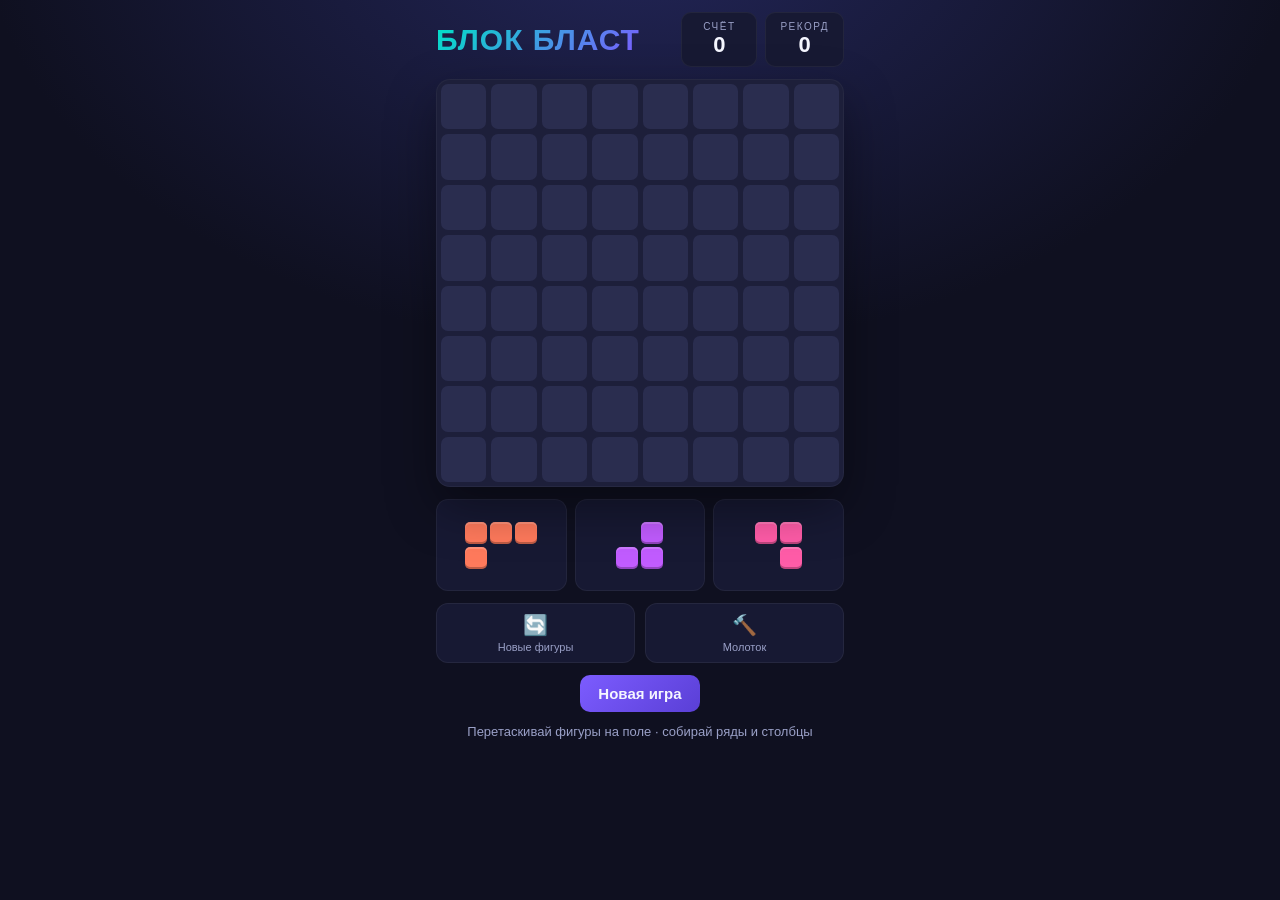
==== block-blast/index.html @ adf1917a "feat: игра «Блок Бласт» (Block Blast) для Яндекс Игр Вторая игра коллекции в папке block-blast/.  - " ====
<!DOCTYPE html>
<html lang="ru">
<head>
  <meta charset="UTF-8">
  <meta name="viewport" content="width=device-width, initial-scale=1.0, maximum-scale=1.0, user-scalable=no, viewport-fit=cover">
  <title>Блок Бласт</title>
  <link rel="stylesheet" href="css/style.css">
</head>
<body>
  <div id="app">
    <header class="topbar">
      <div class="title">
        <h1>БЛОК БЛАСТ</h1>
      </div>
      <div class="scores">
        <div class="score-box">
          <div class="score-label">СЧЁТ</div>
          <div class="score-value" id="score">0</div>
        </div>
        <div class="score-box">
          <div class="score-label">РЕКОРД</div>
          <div class="score-value" id="best">0</div>
        </div>
      </div>
    </header>

    <div id="combo" class="combo hidden"></div>

    <div id="board-wrap">
      <div id="board"></div>

      <div id="overlay" class="overlay hidden">
        <div class="overlay-card">
          <div class="overlay-emoji">💥</div>
          <div class="overlay-title">Поле забито!</div>
          <div class="overlay-sub" id="overlay-sub">Счёт: 0</div>
          <button class="btn btn-reward" id="btn-continue">
            <span class="reward-ico">▶</span> Продолжить за рекламу
          </button>
          <button class="btn btn-new" id="btn-restart">Начать заново</button>
        </div>
      </div>
    </div>

    <div id="tray" class="tray"></div>

    <div class="powerbar">
      <button class="power" id="pw-refresh">
        <span class="pw-ico">🔄</span><span class="pw-name">Новые фигуры</span>
      </button>
      <button class="power" id="pw-hammer">
        <span class="pw-ico">🔨</span><span class="pw-name">Молоток</span>
      </button>
    </div>

    <div class="toolbar">
      <button class="btn btn-new" id="btn-new">Новая игра</button>
    </div>

    <div id="hammer-hint" class="bomb-hint hidden">🔨 Нажми на блок, чтобы разбить</div>

    <p class="hint">Перетаскивай фигуры на поле · собирай ряды и столбцы</p>
  </div>

  <script src="https://yandex.ru/games/sdk/v2?v=2"></script>
  <script src="js/yandex-sdk.js"></script>
  <script src="js/game.js"></script>
</body>
</html>
---- block-blast/css/style.css ----
:root {
  --bg: #0f1020;
  --bg2: #171933;
  --board: #1d1f3a;
  --cell: #2a2d4f;
  --text: #f5f6ff;
  --muted: #9aa0c7;
  --accent: #7c5cff;
  --accent2: #00e0c6;
  --gold: #ffcc4d;
  --radius: 14px;
  --gap: 5px;
  --cols: 8;
  --board-size: 440px;
}

* { box-sizing: border-box; margin: 0; padding: 0; -webkit-tap-highlight-color: transparent; }

html, body {
  height: 100%;
  background: radial-gradient(1200px 800px at 50% -10%, #23265a 0%, var(--bg) 55%);
  color: var(--text);
  font-family: -apple-system, BlinkMacSystemFont, "Segoe UI", Roboto, "Helvetica Neue", Arial, sans-serif;
  overflow: hidden;
  user-select: none;
  -webkit-user-select: none;
  touch-action: none;
}

#app {
  max-width: var(--board-size);
  margin: 0 auto;
  padding: 12px 16px calc(12px + env(safe-area-inset-bottom));
  display: flex;
  flex-direction: column;
  gap: 12px;
  min-height: 100%;
}

.topbar { display: flex; align-items: center; justify-content: space-between; gap: 12px; }
.title h1 {
  font-size: 30px; font-weight: 800; line-height: 1; letter-spacing: 1px;
  background: linear-gradient(135deg, var(--accent2), var(--accent));
  -webkit-background-clip: text; background-clip: text; color: transparent;
}
.scores { display: flex; gap: 8px; }
.score-box {
  background: var(--bg2); border-radius: 10px; padding: 8px 14px; min-width: 76px; text-align: center;
  border: 1px solid rgba(255,255,255,0.05);
}
.score-label { font-size: 10px; letter-spacing: 1.5px; color: var(--muted); }
.score-value { font-size: 22px; font-weight: 800; }

/* Board */
#board-wrap { position: relative; }
#board {
  position: relative;
  width: 100%;
  aspect-ratio: 1 / 1;
  background: var(--board);
  border-radius: var(--radius);
  padding: var(--gap);
  display: grid;
  grid-template-columns: repeat(var(--cols), 1fr);
  grid-template-rows: repeat(var(--cols), 1fr);
  gap: var(--gap);
  box-shadow: 0 20px 50px rgba(0,0,0,0.4), inset 0 0 0 1px rgba(255,255,255,0.04);
}
.cell {
  background: var(--cell);
  border-radius: 7px;
  position: relative;
  transition: background .12s ease;
}
.cell.filled { box-shadow: inset 0 -3px 0 rgba(0,0,0,0.25), inset 0 2px 0 rgba(255,255,255,0.18); }
.cell.preview-ok { outline: 2px solid var(--accent2); outline-offset: -2px; }
.cell.preview-bad { outline: 2px solid #ff4d6d; outline-offset: -2px; }
.cell.clearing { animation: flash .3s ease; }
@keyframes flash {
  0% { transform: scale(1); filter: brightness(1); }
  40% { transform: scale(1.15); filter: brightness(2.2); }
  100% { transform: scale(0); filter: brightness(1); opacity: 0; }
}

.hammer-on .cell.filled { cursor: crosshair; }
.hammer-on .cell.filled:hover { outline: 2px solid #ff4d6d; outline-offset: -2px; }

/* Tray */
.tray {
  display: grid;
  grid-template-columns: repeat(3, 1fr);
  gap: 8px;
  min-height: 92px;
  align-items: center;
}
.tray-slot {
  display: flex; align-items: center; justify-content: center;
  height: 92px;
  background: var(--bg2);
  border-radius: 12px;
  border: 1px solid rgba(255,255,255,0.05);
  touch-action: none;
}
.tray-slot.empty { opacity: .3; }
.piece {
  display: grid;
  gap: 3px;
  cursor: grab;
}
.piece.dragging { opacity: 0; }
.pblock {
  border-radius: 5px;
  box-shadow: inset 0 -2px 0 rgba(0,0,0,0.25), inset 0 2px 0 rgba(255,255,255,0.18);
}

/* Floating drag piece */
#drag-layer { position: fixed; inset: 0; pointer-events: none; z-index: 50; }
.floating {
  position: absolute;
  display: grid;
  gap: 4px;
}
.floating .pblock { border-radius: 6px; }

/* Combo */
.combo {
  position: absolute; top: 40%; left: 50%; transform: translate(-50%, 0);
  font-size: 30px; font-weight: 900; pointer-events: none; z-index: 20;
  color: var(--gold); text-shadow: 0 2px 10px rgba(0,0,0,.7); text-align: center;
}
.combo.show { animation: comboPop 1s ease forwards; }
@keyframes comboPop {
  0% { opacity: 0; transform: translate(-50%, 20px) scale(.6); }
  25% { opacity: 1; transform: translate(-50%, 0) scale(1.15); }
  70% { opacity: 1; transform: translate(-50%, -10px) scale(1); }
  100% { opacity: 0; transform: translate(-50%, -40px) scale(.9); }
}

/* Buttons */
.toolbar { display: flex; justify-content: center; }
.btn {
  border: none; cursor: pointer; font-weight: 700; color: var(--text);
  border-radius: 10px; padding: 10px 18px; font-size: 15px;
  transition: transform .08s ease, filter .15s ease;
}
.btn:active { transform: scale(0.96); }
.btn-new { background: linear-gradient(135deg, var(--accent), #5a3fd6); }
.btn-reward { background: linear-gradient(135deg, var(--accent2), #00a899); color: #042; width: 100%; }
.reward-ico { display: inline-block; transform: translateY(1px); }

/* Powerbar */
.powerbar { display: flex; gap: 10px; }
.power {
  flex: 1; background: var(--bg2); border: 1px solid rgba(255,255,255,0.06);
  border-radius: 12px; padding: 9px 6px; cursor: pointer; color: var(--text);
  display: flex; flex-direction: column; align-items: center; gap: 4px;
  transition: transform .08s ease, background .15s ease;
}
.power:active { transform: scale(0.95); }
.power.active { outline: 2px solid var(--accent2); }
.pw-ico { font-size: 20px; }
.pw-name { font-size: 11px; color: var(--muted); }

/* Overlay */
.overlay {
  position: absolute; inset: 0; display: flex; align-items: center; justify-content: center;
  background: rgba(15,16,32,0.82); backdrop-filter: blur(4px); border-radius: var(--radius); z-index: 30;
  animation: fade .25s ease;
}
@keyframes fade { from { opacity: 0; } to { opacity: 1; } }
.overlay-card { text-align: center; padding: 24px; width: 86%; max-width: 320px; display: flex; flex-direction: column; gap: 12px; }
.overlay-emoji { font-size: 54px; }
.overlay-title { font-size: 26px; font-weight: 800; }
.overlay-sub { color: var(--muted); font-size: 16px; margin-bottom: 6px; }

.bomb-hint {
  position: absolute; bottom: 10px; left: 50%; transform: translateX(-50%);
  background: #ff4d6d; color: #fff; padding: 8px 16px; border-radius: 20px;
  font-size: 14px; font-weight: 700; z-index: 25; white-space: nowrap;
  box-shadow: 0 6px 20px rgba(255,77,109,.5);
}

.hint { text-align: center; color: var(--muted); font-size: 13px; }
.hidden { display: none !important; }

@media (max-width: 380px) {
  .title h1 { font-size: 24px; }
  .score-box { min-width: 62px; padding: 6px 10px; }
}
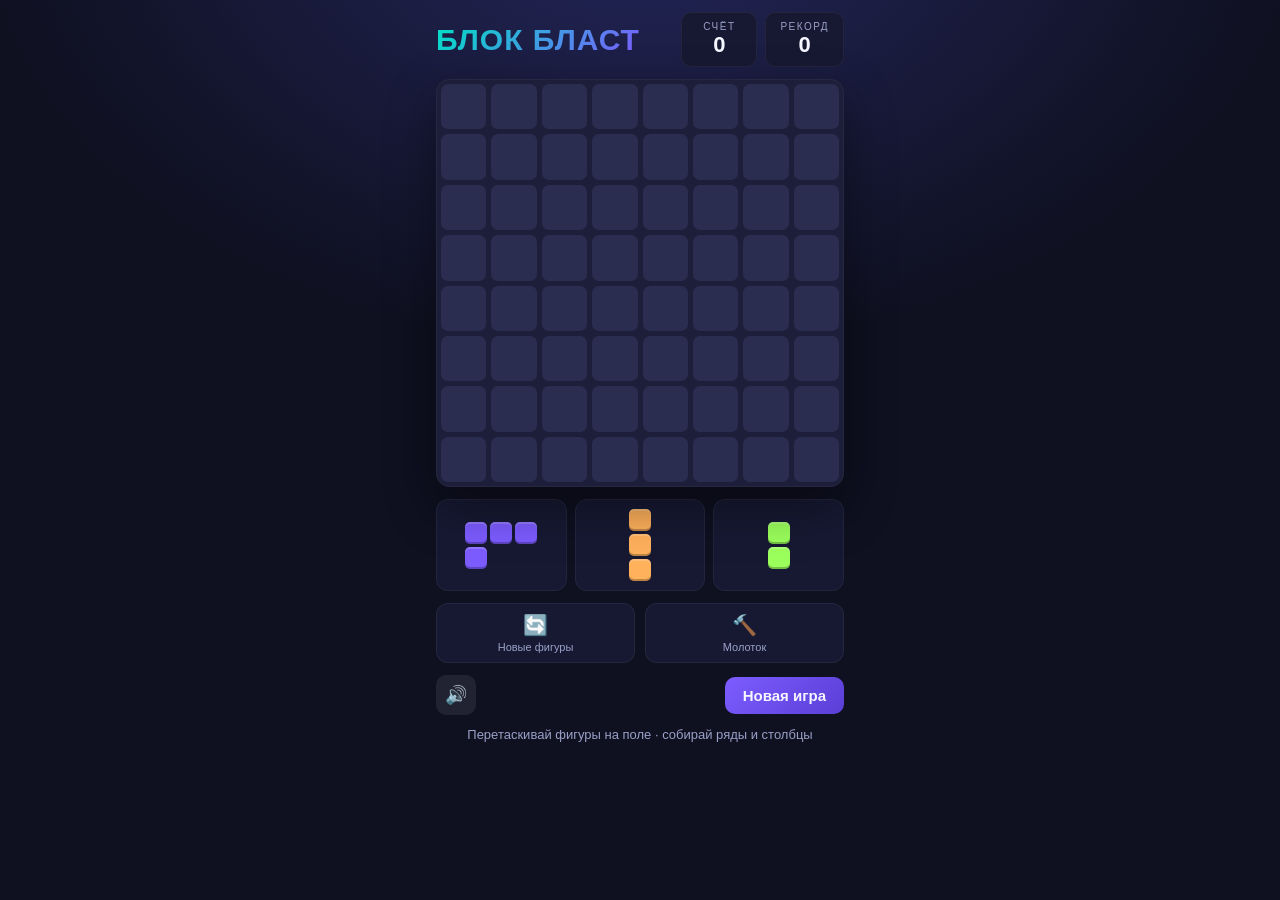
==== commit cc7aa13b: "feat: звук, музыка и переключатель во всех играх + «сочные» эффекты Общий модуль js/audio.js (копия " ====
--- a/block-blast/index.html
+++ b/block-blast/index.html
@@ -54,6 +54,7 @@
     </div>
 
     <div class="toolbar">
+      <button class="sound-btn" id="sound-btn" title="Звук">🔊</button>
       <button class="btn btn-new" id="btn-new">Новая игра</button>
     </div>
 
@@ -64,6 +65,7 @@
 
   <script src="https://yandex.ru/games/sdk/v2?v=2"></script>
   <script src="js/yandex-sdk.js"></script>
+  <script src="js/audio.js"></script>
   <script src="js/game.js"></script>
 </body>
 </html>
--- a/block-blast/css/style.css
+++ b/block-blast/css/style.css
@@ -137,7 +137,7 @@
 }
 
 /* Buttons */
-.toolbar { display: flex; justify-content: center; }
+.toolbar { display: flex; justify-content: space-between; align-items: center; }
 .btn {
   border: none; cursor: pointer; font-weight: 700; color: var(--text);
   border-radius: 10px; padding: 10px 18px; font-size: 15px;
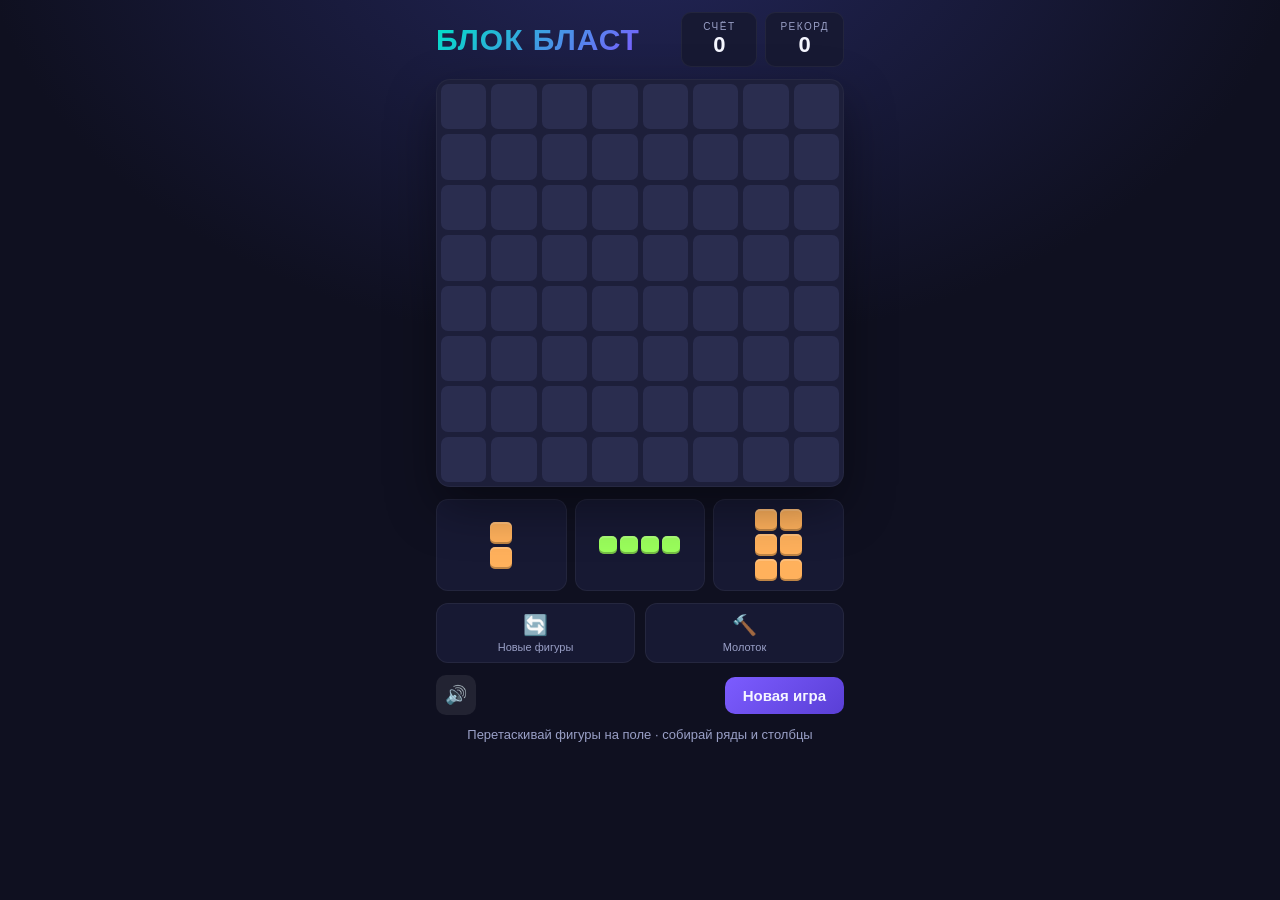
==== commit 91055b05: "feat: перевод всех игр на Playgama Bridge (мультиплатформа) Одна сборка каждой игры теперь работает " ====
--- a/block-blast/index.html
+++ b/block-blast/index.html
@@ -63,8 +63,8 @@
     <p class="hint">Перетаскивай фигуры на поле · собирай ряды и столбцы</p>
   </div>
 
-  <script src="https://yandex.ru/games/sdk/v2?v=2"></script>
-  <script src="js/yandex-sdk.js"></script>
+  <script src="https://bridge.playgama.com/v2/stable/playgama-bridge.js"></script>
+  <script src="js/bridge-sdk.js"></script>
   <script src="js/audio.js"></script>
   <script src="js/game.js"></script>
 </body>
